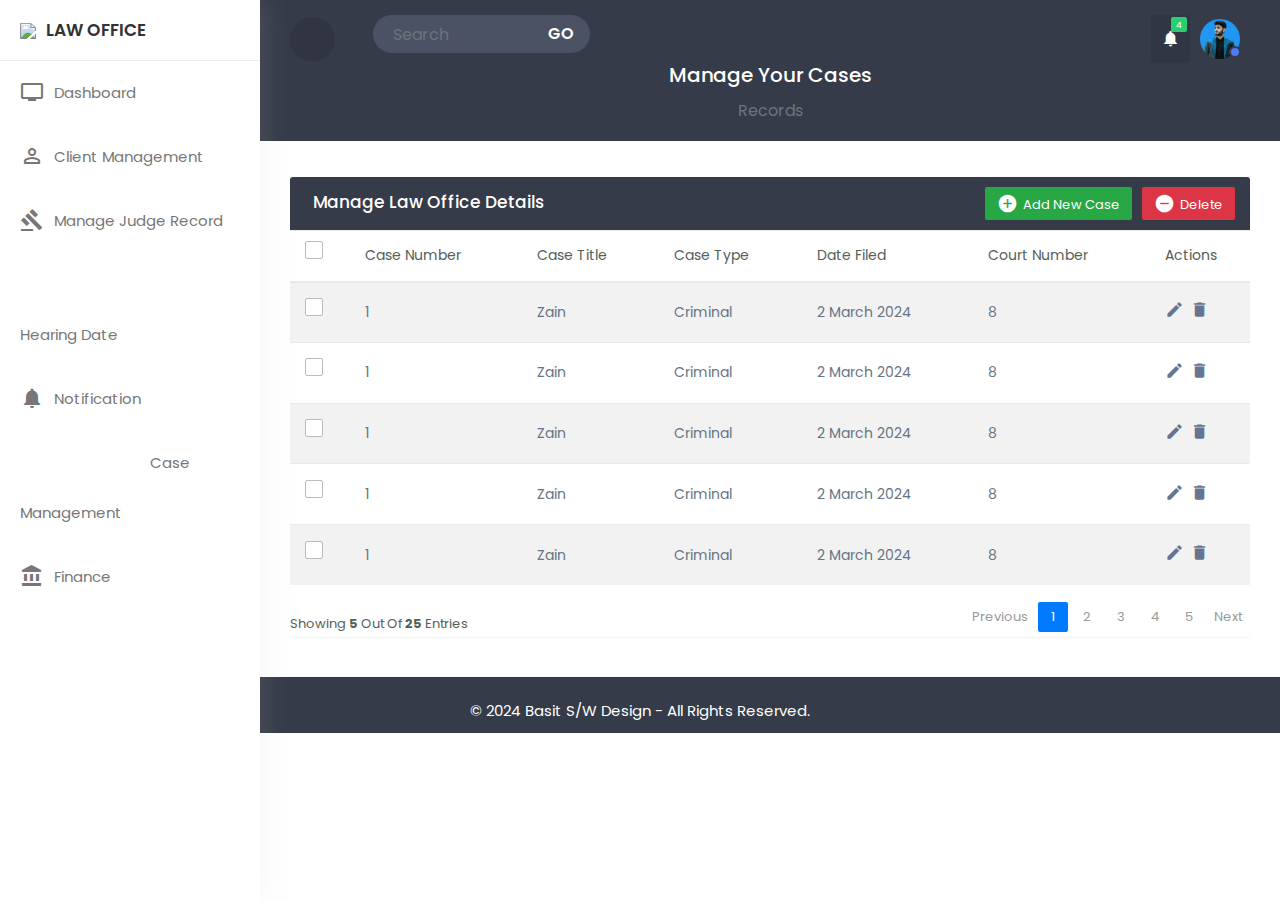
==== case.html @ 6ef359a7 "active" ====
<!doctype html>
<html lang="en">

<head>
  <!-- Required meta tags -->
  <meta charset="utf-8">
  <meta name="viewport" content="width=device-width, initial-scale=1, shrink-to-fit=no">
  <meta name="viewport" content="width=device-width, initial-scale=1, minimum-scale=1, maximum-scale=1">
  <title>AACMS</title>
  <!-- Bootstrap CSS -->
  <link rel="stylesheet" href="css/bootstrap.min.css">
  <!----css3---->
  <link rel="stylesheet" href="css/custom.css">


  <!--google fonts -->
  <link rel="stylesheet"
    href="https://fonts.googleapis.com/css2?family=Material+Symbols+Outlined:opsz,wght,FILL,GRAD@20..48,100..700,0..1,-50..200" />
  <link rel="preconnect" href="https://fonts.googleapis.com">
  <link rel="preconnect" href="https://fonts.gstatic.com" crossorigin>
  <link href="https://fonts.googleapis.com/css2?family=Poppins:wght@300;400;500;600&display=swap" rel="stylesheet">


  <!--google material icon-->
  <link href="https://fonts.googleapis.com/css2?family=Material+Icons" rel="stylesheet">

</head>

<body>


  <div class="wrapper">


    <div class="body-overlay"></div>

    <!-------------------------sidebar------------>
    <!-- Sidebar  -->
    <nav id="sidebar">
      <div class="sidebar-header">
        <h3><img
            src="https://img.freepik.com/free-vector/hand-drawn-advocate-logo-design_23-2150652384.jpg?size=338&ext=jpg&ga=GA1.1.1395880969.1710115200&semt=ais"
            class="img-fluid" /><span>Law Office</span></h3>
      </div>
      <ul class="list-unstyled components">
        <li class="dropdown">

          <a href="./home.html">
            <i class="material-icons">tv</i>Dashboard</a>
        </li>


        <li class="dropdown">
          <a href="./Client.html">
            <i class="material-icons">person_outline</i>Client Management</a>
          <!-- <ul class="collapse list-unstyled menu" id="homeSubmenu1">
                        <li>
                            <a href="#">Home 1</a>
                        </li>
                        <li>
                            <a href="#">Home 2</a>
                        </li>
                        <li>
                            <a href="#">Home 3</a>
                        </li>
                    </ul> -->
        </li>

        <li class="dropdown">
          <a href="./judge.html">
            <i class="material-icons">gavel</i>Manage Judge Record</a>
        </li>

        <li class="dropdown">
          <a href="#homeSubmenu1" data-toggle="collapse" aria-expanded="false">
            <i class="material-icons">calendar_month</i>Hearing Date</a>
        </li>
        <li class="dropdown">
          <a href="#homeSubmenu1" data-toggle="collapse" aria-expanded="false">
            <i class="material-icons">notifications</i>Notification</a>
        </li>

        <li class="dropdown">
          <a href="./Client.html">
            <i class="material-icons">cases</i>Case Management</a>
        </li>



        <li class="dropdown">
          <a href="./finance.html">
            <i class="material-icons">account_balance</i>Finance</a>
        </li>


        <!-- <li class="dropdown">
                    <a href="#pageSubmenu7" data-toggle="collapse" aria-expanded="false" 
					class="dropdown-toggle">
					<i class="material-icons">content_copy</i><span>Pages</span></a>
                    <ul class="collapse list-unstyled menu" id="pageSubmenu7">
                        <li>
                            <a href="#">Page 1</a>
                        </li>
                        <li>
                            <a href="#">Page 2</a>
                        </li>
                        <li>
                            <a href="#">Page 3</a>
                        </li>
                    </ul>
                </li>
               
               <li class="">
                    <a href="#"><i class="material-icons">date_range</i><span>copy</span></a>
                </li>
				
				 <li  class="">
                    <a href="#"><i class="material-icons">library_books</i><span>Calender
					</span></a>
                </li>
               
               
            </ul> -->


    </nav>




    <!--------page-content---------------->

    <div id="content">

      <!--top--navbar----design--------->

      <div class="top-navbar">
        <div class="xp-topbar">

          <!-- Start XP Row -->
          <div class="row">
            <!-- Start XP Col -->
            <div class="col-2 col-md-1 col-lg-1 order-2 order-md-1 align-self-center">
              <div class="xp-menubar">
                <span class="material-icons text-white">signal_cellular_alt
                </span>
              </div>
            </div>
            <!-- End XP Col -->

            <!-- Start XP Col -->
            <div class="col-md-5 col-lg-3 order-3 order-md-2">
              <div class="xp-searchbar">
                <form>
                  <div class="input-group">
                    <input type="search" class="form-control" placeholder="Search">
                    <div class="input-group-append">
                      <button class="btn" type="submit" id="button-addon2">GO</button>
                    </div>
                  </div>
                </form>
              </div>
            </div>
            <!-- End XP Col -->

            <!-- Start XP Col -->
            <div class="col-10 col-md-6 col-lg-8 order-1 order-md-3">
              <div class="xp-profilebar text-right">
                <nav class="navbar p-0">
                  <ul class="nav navbar-nav flex-row ml-auto">
                    <li class="dropdown nav-item active">
                      <a href="#" class="nav-link" data-toggle="dropdown">
                        <span class="material-icons">notifications</span>
                        <span class="notification">4</span>
                      </a>
                      <ul class="dropdown-menu">
                        <li>
                          <a href="#">You have 5 new messages</a>
                        </li>


                      </ul>
                    </li>

                    <li class="nav-item dropdown">
                      <a class="nav-link" href="#" data-toggle="dropdown">
                        <img src="img\zain.jpg" style="width:40px; border-radius:50%;" />
                        <span class="xp-user-live"></span>
                      </a>
                      <ul class="dropdown-menu small-menu">
                        <li>
                          <a href="#">
                            <span class="material-icons">
                              person_outline
                            </span>Profile

                          </a>
                        </li>
                        <li>
                          <a href="#"><span class="material-icons">
                              settings
                            </span>Settings</a>
                        </li>
                        <li>
                          <a href="#"><span class="material-icons">
                              logout</span>Logout</a>
                        </li>
                      </ul>
                    </li>
                  </ul>


                </nav>

              </div>
            </div>
            <!-- End XP Col -->

          </div>
          <!-- End XP Row -->

        </div>
        <div class="xp-breadcrumbbar text-center">
          <h4 class="page-title">Manage Your Cases</h4>
          <ol class="breadcrumb">

            <li class="breadcrumb-item active" aria-current="page">Records</li>
          </ol>
        </div>

      </div>



      <!-- ------main-content------------->
      <div class="main-content">
        <div class="row">

          <div class="col-md-12">
            <div class="table-wrapper">
              <div class="table-title">
                <div class="row">
                  <div class="col-sm-6 p-0 d-flex justify-content-lg-start justify-content-center">
                    <h2 class="ml-lg-2">Manage Law Office Details</h2>
                  </div>
                  <div class="col-sm-6 p-0 d-flex justify-content-lg-end justify-content-center">
                    <a href="#addEmployeeModal" class="btn btn-success" data-toggle="modal">
                      <i class="material-icons">&#xE147;</i> <span>Add New Case</span></a>
                    <a href="#deleteEmployeeModal" class="btn btn-danger" data-toggle="modal">
                      <i class="material-icons">&#xE15C;</i> <span>Delete</span></a>
                  </div>
                </div>
              </div>
              <table class="table table-striped table-hover">
                <thead>
                  <tr>
                    <th>
                      <span class="custom-checkbox">
                        <input type="checkbox" id="selectAll">
                        <label for="selectAll"></label>
                      </span>
                    </th>
                    <th>Case Number</th>
                    <th>Case Title</th>
                    <th>Case Type</th>
                    <th>Date Filed</th>
                    <th>Court Number</th>
                    <th>Actions</th>
                  </tr>
                </thead>
                <tbody>
                  <tr>
                    <td>
                      <span class="custom-checkbox">
                        <input type="checkbox" id="checkbox1" name="options[]" value="1">
                        <label for="checkbox1"></label>
                      </span>
                    </td>
                    <td>1</td>
                    <td>zain</td>
                    <td>criminal</td>
                    <td>2 march 2024</td>
                    <td>8</td>
                    <td>
                      <a href="#editEmployeeModal" class="edit" data-toggle="modal">
                        <i class="material-icons" data-toggle="tooltip" title="Edit">&#xE254;</i></a>
                      <a href="#deleteEmployeeModal" class="delete" data-toggle="modal">
                        <i class="material-icons" data-toggle="tooltip" title="Delete">&#xE872;</i></a>
                    </td>
                  </tr>
                  <tr>
                    <td>
                      <span class="custom-checkbox">
                        <input type="checkbox" id="checkbox2" name="options[]" value="1">
                        <label for="checkbox2"></label>
                      </span>
                    </td>
                    <td>1</td>
                    <td>zain</td>
                    <td>criminal</td>
                    <td>2 march 2024</td>
                    <td>8</td>
                    <td>
                      <a href="#editEmployeeModal" class="edit" data-toggle="modal">
                        <i class="material-icons" data-toggle="tooltip" title="Edit">&#xE254;</i></a>
                      <a href="#deleteEmployeeModal" class="delete" data-toggle="modal">
                        <i class="material-icons" data-toggle="tooltip" title="Delete">&#xE872;</i></a>
                    </td>
                  </tr>
                  <tr>
                    <td>
                      <span class="custom-checkbox">
                        <input type="checkbox" id="checkbox3" name="options[]" value="1">
                        <label for="checkbox3"></label>
                      </span>
                    </td>
                    <td>1</td>
                    <td>zain</td>
                    <td>criminal</td>
                    <td>2 march 2024</td>
                    <td>8</td>
                    <td>
                      <a href="#editEmployeeModal" class="edit" data-toggle="modal">
                        <i class="material-icons" data-toggle="tooltip" title="Edit">&#xE254;</i></a>
                      <a href="#deleteEmployeeModal" class="delete" data-toggle="modal">
                        <i class="material-icons" data-toggle="tooltip" title="Delete">&#xE872;</i></a>
                    </td>
                  </tr>
                  <tr>
                    <td>
                      <span class="custom-checkbox">
                        <input type="checkbox" id="checkbox4" name="options[]" value="1">
                        <label for="checkbox4"></label>
                      </span>
                    </td>
                    <td>1</td>
                    <td>zain</td>
                    <td>criminal</td>
                    <td>2 march 2024</td>
                    <td>8</td>
                    <td>
                      <a href="#editEmployeeModal" class="edit" data-toggle="modal">
                        <i class="material-icons" data-toggle="tooltip" title="Edit">&#xE254;</i></a>
                      <a href="#deleteEmployeeModal" class="delete" data-toggle="modal">
                        <i class="material-icons" data-toggle="tooltip" title="Delete">&#xE872;</i></a>
                    </td>
                  </tr>
                  <tr>
                    <td>
                      <span class="custom-checkbox">
                        <input type="checkbox" id="checkbox5" name="options[]" value="1">
                        <label for="checkbox5"></label>
                      </span>
                    </td>
                    <td>1</td>
                    <td>zain</td>
                    <td>criminal</td>
                    <td>2 march 2024</td>
                    <td>8</td>
                    <td>
                      <a href="#editEmployeeModal" class="edit" data-toggle="modal">
                        <i class="material-icons" data-toggle="tooltip" title="Edit">&#xE254;</i></a>
                      <a href="#deleteEmployeeModal" class="delete" data-toggle="modal">
                        <i class="material-icons" data-toggle="tooltip" title="Delete">&#xE872;</i></a>
                    </td>
                  </tr>
                </tbody>
              </table>
              <div class="clearfix">
                <div class="hint-text">Showing <b>5</b> out of <b>25</b> entries</div>
                <ul class="pagination">
                  <li class="page-item disabled"><a href="#">Previous</a></li>
                  <li class="page-item active"><a href="#" class="page-link">1</a></li>
                  <li class="page-item"><a href="#" class="page-link">2</a></li>
                  <li class="page-item "><a href="#" class="page-link">3</a></li>
                  <li class="page-item"><a href="#" class="page-link">4</a></li>
                  <li class="page-item"><a href="#" class="page-link">5</a></li>
                  <li class="page-item"><a href="#" class="page-link">Next</a></li>
                </ul>
              </div>
            </div>
          </div>
          <!-- Edit Modal HTML  -->
          <div id="addEmployeeModal" class="modal fade">
            <div class="modal-dialog">
              <div class="modal-content">
                <form>
                  <div class="modal-header">
                    <h4 class="modal-title">Add Case</h4>
                    <button type="button" class="close" data-dismiss="modal" aria-hidden="true">&times;</button>
                  </div>
                  <div class="modal-body">
                    <div class="form-group">
                      <label>Case Number</label>
                      <input type="text" class="form-control" required>
                    </div>
                    <div class="form-group">
                      <label>Case Title</label>
                      <input type="text" class="form-control" required>
                    </div>
                    <div class="form-group">
                      <label>Case Type</label>
                      <input type="text" class="form-control" required>
                    </div>
            
                    <div class="form-group">
                      <label>Date Filed</label>
                      <input type="date" class="form-control" required>
                    </div>
                    <div class="form-group">
                        <label>Court Number</label>
                        <input type="text" class="form-control" required>
                      </div>
                  </div>
                  <div class="modal-footer">
                    <input type="button" class="btn btn-default" data-dismiss="modal" value="Cancel">
                    <input type="submit" class="btn btn-success" value="Add">
                  </div>
                </form>
              </div>
            </div>
          </div>
          <!-- Edit Modal HTML -->
          <div id="editEmployeeModal" class="modal fade">
            <div class="modal-dialog">
              <div class="modal-content">
                <form>
                  <div class="modal-header">
                    <h4 class="modal-title">Edit Case</h4>
                    <button type="button" class="close" data-dismiss="modal" aria-hidden="true">&times;</button>
                  </div>
                  <div class="modal-body">
                    <div class="form-group">
                      <label>Case Number</label>
                      <input type="text" class="form-control" required>
                    </div>
                    <!-- new addition -->
                    <div class="form-group">
                      <label>Case Title</label>
                      <input type="text" class="form-control" required>
                    </div>
                    <!-- end new addition -->
                    
                    <div class="form-group">
                        <label>Case Type</label>
                        <input type="text" class="form-control" required>
                      </div>
                    <div class="form-group">
                      <label>Date Filed</label>
                      <input type="date" class="form-control" required>
                    </div>
                    <div class="form-group">
                      <label>Court Number</label>
                      <input type="text" class="form-control" required>
                    </div>
                  </div>
                  <div class="modal-footer">
                    <input type="button" class="btn btn-default" data-dismiss="modal" value="Cancel">
                    <input type="submit" class="btn btn-info" value="Save">
                  </div>
                </form>
              </div>
            </div>
          </div>



          <!-- Delete Modal HTML -->
          <div id="deleteEmployeeModal" class="modal fade">
            <div class="modal-dialog">
              <div class="modal-content">
                <form>
                  <div class="modal-header">
                    <h4 class="modal-title">Delete Cases</h4>
                    <button type="button" class="close" data-dismiss="modal" aria-hidden="true">&times;</button>
                  </div>
                  <div class="modal-body">
                    <p>Are you sure you want to delete these Records?</p>
                    <p class="text-warning"><small>This action cannot be undone.</small></p>
                  </div>
                  <div class="modal-footer">
                    <input type="button" class="btn btn-default" data-dismiss="modal" value="Cancel">
                    <input type="submit" class="btn btn-danger" value="Delete">
                  </div>
                </form>
              </div>
            </div>
          </div>


        </div>


        <!---footer---->


      </div>


    </div>
  </div>


  <!----------html code compleate----------->



  <footer class="footer">
    <div class="container-fluid">
      <div class="footer-in">
        <p class="mb-0">&copy 2024 Basit S/w design - All Rights Reserved.</p>
      </div>
    </div>
  </footer>





  <!-- Optional JavaScript -->
  <!-- jQuery first, then Popper.js, then Bootstrap JS -->
  <script src="js/jquery-3.3.1.slim.min.js"></script>
  <script src="js/popper.min.js"></script>
  <script src="js/bootstrap.min.js"></script>
  <script src="js/jquery-3.3.1.min.js"></script>


  <script type="text/javascript">

    $(document).ready(function () {
      $(".xp-menubar").on('click', function () {
        $('#sidebar').toggleClass('active');
        $('#content').toggleClass('active');
      });

      $(".xp-menubar,.body-overlay").on('click', function () {
        $('#sidebar,.body-overlay').toggleClass('show-nav');
      });

    });

  </script>





</body>

</html>
---- css/custom.css ----
:root{
    --clr-primary:#7380ec;
    --clr-danger:#ff7782;
    --clr-success:#41f1b6;
    --clr-white:#fff;
    --clr-info-dark:#7d8da1;
    --clr-info-light:#dce1eb;
    --clr-dark:#363949;
    --clr-light:rgba(132, 139, 200, 0.18);
    --clr-primary-variant:#111e88;
    --clr-dark-variant:#677483;
    --clr-color-background:#f9f9f9f9;
    --card-border-radius:2rem;
    --border-radius-1:0.4rem;
    --border-radius-2:0.8rem;
    --border-radius-3:1.2rem;

    --card-padding:1.8rem;
    --padding-1:1.2rem;
    --box-shadow:0 2rem 3rem var(--clr-light);
}
body,html{
	line-height:1.8;
	font-family:'Poppins',sans-serif;
	color:#555e58;
	text-transform:capitalize;
	font-weight:400;
	margin:0px;
	padding:0px;
}


/*==========================================================
  material-icon font-style
  ================================*/


@font-face {
  font-family: 'Material Icons';
  font-style: normal;
  font-weight: 400;
  src: url(https://example.com/MaterialIcons-Regular.eot); /* For IE6-8 */
  src: local('Material Icons'),
    local('MaterialIcons-Regular'),
    url(https://example.com/MaterialIcons-Regular.woff2) format('woff2'),
    url(https://example.com/MaterialIcons-Regular.woff) format('woff'),
    url(https://example.com/MaterialIcons-Regular.ttf) format('truetype');
}



.material-icons {
  font-family: 'Material Icons';
  font-weight: normal;
  font-style: normal;
  font-size: 24px;  /* Preferred icon size */
  display: inline-block;
  line-height: 1;
  text-transform: none;
  letter-spacing: normal;
  word-wrap: normal;
  white-space: nowrap;
  direction: ltr;

  /* Support for all WebKit browsers. */
  -webkit-font-smoothing: antialiased;
  /* Support for Safari and Chrome. */
  text-rendering: optimizeLegibility;

  /* Support for Firefox. */
  -moz-osx-font-smoothing: grayscale;

  /* Support for IE. */
  font-feature-settings: 'liga';
}

/*==========================================================
  material-icon font-style end
  ================================*/
  
  
/*   
  h1,h2,h3,h4,h5,h6,.h1,.21,.h3,.h4{
	   font-weight:400;
	   line-height;1.5em;
  } */
  
  p{
	   font-size:15px;
	   margin:12px 0 0;
	   line-height:24px;
  }
  
  a{
	  color:#333;
	  font-weight:400;
	  
  }
  
  
  button:focus{
	  box-shadow:none;
	  outline:none;
	  border:none;
  }
  
  
  button{
	  cursor:pointer;
  }
  
  ul,ol{
	  padding:0px;
	  margin:0px;
	  list-style:none;
  }
  
  a,a:hover,a:focus{
	  color:#333;
	  text-decoration:none;
	  transition:all 0.3s;
  }
  
  
  .wrapper{
	position:relative;
width:100%;
overflow:auto;	
  }
  
  /*=========sidebar---design------*/
  
  #sidebar{
	  position:fixed;
	  height:100%!important;
	  top:0;
	  left:0;
	  bottom:0;
	  z-index:10;
	  width:260px;
	  overflow:auto;
	  transition:all 0.3s;
	  background-color:#fff;
	  box-shadow:0 0 30px 0 rgba(200 200 200 / 20%);
  }
  
  
  @media only screen and (min-width:992px){
	  #sidebar.active{
		  left:-260px;
		  height:100%!important;
		  position:absolute!important;
		  overflow:visible!important;
		  top:0;
		  z-index:666;
		  float:left!important;
		  bottom:0!important;
	  }
	  
	  #content{
		  width:calc(100% - 260px);
		  position:relative;
		  float:right;
		  transition:all 0.3s;
	  }
	  
	  #content.active{
		  width:100%;
	  }
	  
  }
  
  
  #sidebar::-webkit-scrollbar{
	  width:5px;
	  border-radius:10px;
	  background-color:#eee;
	  display:none;
  }
  
  #sidebar::-webkit-scrollbar-thumbs{
	  width:5px;
	  border-radius:10px;
	  background-color:#333;
	  display:none;
  }
  
   #sidebar:hover::-webkit-scrollbar-thumbs{
	  display:block;
  }
  
   #sidebar:hover::-webkit-scrollbar{
	  display:block;
  }
  
  #sidebar .sidebar-header{
	  padding:20px;
	  background-color:#fff;
	  border-bottom:1px solid #eee;
  }
  
  .sidebar-header h3{
	  color:#333;
	  font-size:17px;
	  margin:0px;
	  text-transform:uppercase;
	  transition:all 0.5s ease;
	  font-weight:600;
  }
  
   .sidebar-header h3 img{
	   width:45px;
	   margin-right:10px;
   }
  
  #sidebar ul li{
	  padding:2px 0px;
  }
  
   #sidebar ul li.active> a{
	   color:#4c7cf3;
	   background-color:#DBE5FD;
   }
   
   
   #sidebar ul li.active> a i{
	    color:#4c7cf3;
   }
   
   
   
     #sidebar ul li a:hover{
		  color:#4c7cf3;
		  background-color:#DBE5FD;
	 }
   
   
   /* .dropdown-toggle::after{
	   position:absolute;
	   right:22px;
	   top:18px;
	   color:#777777;
   } */
   
   /* #sidebar ul li.dropdown{
	   position:sticky;
   } */
   
   
     #sidebar ul.component{
		 padding:20px 0px;  
	 }
   
   #sidebar ul li a{
	   padding:5px 10px 5px 20px;
	   line-height:50px;
	   font-size:15px;
	   position:relative;
	   font-weight:400;
	   display:block;
	   color:#777777;
	   text-transform:capitalize;
   }
   
      #sidebar ul li a i{
		  position:relative;
		  margin-right:10px;
		  top:6px;
	  }
  
  
    /*=========sidebar---design- end-----*/
	
	
	 /*========main-content- navbardesign -start-----*/
	
	 /* DASHBOARD NEW CONTENT STYLING START */
	 .date{
		display: inline-block;
		background-color: var(--clr-white);
		border-radius: var(--border-radius-1);
		margin-top: 1rem;
		padding: 0.5rem 1.6rem;
	}
	.insights{
		display: grid;
		grid-template-columns: repeat(3,1fr);
		gap: 1.6rem;
	}
	.insights>div{
		background-color: var(--clr-white);
		padding: var(--card-padding);
		border-radius: var(--card-border-radius);
		margin-top: 1rem;
		margin-left: 20px;
		box-shadow: var(--box-shadow);
		transition: all .3s ease;
	}
	.insights > div:hover{
		box-shadow: none;
	}
	.insights > div span{
		background: coral;
		padding: 0.5rem;
		border-radius: 50%;
		color: var(--clr-white);
		font-size: 2rem;
	}
	.insights > div.client span{
		background: var(--clr-danger);
	}
	.insights > div.finance span{
		background: var(--clr-success);
	}
	.insights > div .middle{
		display: flex;
		align-items: center;
		justify-content:space-between;
	}
	 .insights > div .middle h1{
		font-size: 1.6rem;
	}
	 h1{
		color: var(--clr-dark);
	}
	.insights h1{
		color: var(--clr-dark);
	}
	.insights h3{
		color: var(--clr-dark);
	}
	.insights p{
		color: var(--clr-dark);
	}
	.insights .progress{
		position: relative;
		height: 68px;
		width: 68px;
		border-radius: 50px;
	}
	
	.insights svg{
		height: 150px;
		width: 150px;
		position: absolute;
		top: 0;
	
	}
	
	.insights svg circle{
		fill: none;
		stroke: var(--clr-primary);
		transform: rotate(270,80,80);
		stroke-width: 5;
	}
	.insights .client svg circle{
		stroke-dashoffset: 10;
		stroke-dasharray: 100;
	}
	
	.insights .finance svg circle{
		stroke-dashoffset: 0;
		stroke-dasharray: 150;
	}
	
	.insights .analytics svg circle{
		stroke-dashoffset: 50;
		stroke-dasharray: 200;
	}
	.insights .client svg circle{
		stroke: var(--clr-danger);
	}
	
	.insights .finance svg circle{
		stroke: var(--clr-success);
	}
	.progress{
		background-color:transparent;
		overflow:visible;
	}
	
	.insights .progress .number{
		position: absolute;
		top: 5%;
		left: 5%;
		height: 100%;
		width: 100%;
		display: flex;
		justify-content: center;
		align-items: center;
	}

	  /* DASHBOARD NEW CONTENT STYLING END */
	  /* Recent client update style */
.recentclients{
    margin-top: 2rem;
}
.recentclients h2{
    color: var(--clr-dark);
}
 .recentclients table{
  background-color: var(--clr-white);
  width: 100%;
  border-radius: var(--card-border-radius);
  padding: var(--card-padding);
  text-align: center;
  box-shadow: var(--box-shadow);
  transition: all .3s ease;
  color: var(--clr-dark);
}
.recent_clients table:hover{
    box-shadow: none;
}
table tbody tr{
    height: 3.8rem;
    border-bottom: 1px solid var(--clr-white);
    color: var(--clr-dark-variant);
}
table tbody td{
height: 3.8rem;
border-bottom: 1px solid var(--clr-dark);

}  

table tbody tr:last-child td{
    border: none;
}
	  #content{
		  position:relative;
		  transition:all 0.5s;
		  background-attachment:#f9fafc;
	  }
	
	
	 .top-navbar{
		  width:100%;
		  z-index:9;
		  position:relative;
		  padding:15px 30px;
		  background-color:#353b48;
	 }
	 
	 .xd-topbar{
		 width:100%;
		 position:relative;
	 }
	 
	 input[type="search"]{
		 background-color:#4a5263;
		 color:#fff;
		 padding-left:20px;
		 border:none;
		 border-radius:50px 0px 0px 50px;
	 }
	 
	 .input-group-append{
		 margin-left:-1px;
	 }
	 
	 
	.xp-searchbar .btn{
		 background-color:#4a5263;
		 color:#fff;
		 font-weight:600;
		 font-size:16px;
		 border-radius:0 50px 50px 0;
		 padding:4px  15px;
	 }
	 
	 
	.xp-breadcrumbbar .page-title{
		font-size:20px;
		color:#fff;
		margin-bottom:0;
		margin-top:0;
	}
	 
	 .breadcrumb{
		 display:inline-flex;
		 background-color:transparent;
		 margin:0;
		 padding:10px 0 0;
	 }
	 
	 .breadcrumb .breadcrumb-item a{
		 color:#777777;
	 }
	 
	 .breadcrumb-item.active{
		 color:#6c757d;
	 }
	  
	  
	   .breadcrumb-item+.breadcrumb-item{
		   padding-left:.5rem;
	   }
	   
	   .main-content{
		   padding:30px 30px 0px 30px;
	   }
	   
	   .navbar{
		   background-color:#353B48;
		   color:#fff;
	   }
	   
	   .navbar-brand{
		   color:#fff;
	   }
	   
	   .navbar button{
		   background-color:transparent;
           border:none;		   
	   }
	   
	    .navbar button span{
			color:#fff;
		}
		
		.xp-menubar{
         border-radius:50%;
       width:45px;
height:45px;
line-height:45px;
text-align:center;
margin-right:20px;
border:none;
color:#fff;
cursor:pointer;
background-color:rgba(0,0,0,0.09);	   
		}
		
		
	  .xp-menubar span{
		margin:9px;
		padding:0px;
		transform:rotate(90deg);
	  }
	  
	  .navbar-nav > li.active{
		  color:#fff;
		  border-radius:4px;
		  background-color:rgba(0,0,0,0.08);
	  }
	  .navbar-nav > li > a{
		  color:#fff;
	  }
	  
	  .navbar .notification{
		  position:absolute;
		  top:2px;
		  right:3px;
		  display:block;
		  font-size:9px;
		  border:0;
		  background-color:#2bcd72;
		  min-width:15px;
		  text-align:center;
		  padding:1px 5px;
		  height:15px;
		  border-radius:2px;
		  line-height:14px;
	  }
	  
	  @media (max-width:768px){
		  .xp-searchbar{
			  margin-top:20px;
		  }
	  }
	  
	  /* .navbar-nav > li.show .dropdown-menu{
		  transform:translate3d(0,0,0);
		  opacity:1;
		  display:block;
		  visibility:visible;
	  } */
	  
	  /* .dropdown-menu{
		  border:0;
		  box-shadow:0 2px 5px 0 rgba(0 0 0 / 26%);
		  transform:translate3d(0, -20px ,0);
		  visibility:hidden;
		  position:absolute!important;
		  transition:all 150ms linear;
		  display:block;
		  min-width:15rem;
		  right:0;
		  left:auto;
		  opacity:0;
	  } */
	  
	  .small-menu{
		  min-width:10rem;
	  }
	  
	  
	  /* .dropdown-menu li > a{
		  font-size:13px;
		  padding:10px 20px;
		  margin:0 5px;
		  border-radius:2px;
		  font-weight:400;
		  transition:all 150ms linear;
	  } */
	  
	  
	  /* .dropdown-menu li > a .material-icons{
		  position:relative;
		  top:3px;
		  color:#777;
		  margin-right:6px;
		  font-size:16px;
		  
	  } */
	  
	  .navbar-nav > .active > a:focus{
		  color:#fff;
		  background-color:rgba(0,0,0,0.08);
	  }
	   .navbar-nav li a{
		   position:relative;
		   display:block;
		   padding:4px 10px!important;
	   }
	   
	  .nav-item .nav-link .material-icons{
		  position:relative;
		  top:10px;
		  font-size:19px;
	  }
	  
	  .xp-user-live{
		  position:absolute;
		  bottom:5px;
		  right:9px;
		  width:12px;
		  height:12px;
		  border-radius:50%;
		  border:2px solid #353b48;
		  background-color:#4c7cf3;
	  }
	  
	   /*---navbardesign -end-----*/
	   
	   
	   
	   /*--table design start----*/ 
	   
	   .table-wrapper {
    background-color: #fff;
    /* padding: 20px 25px; */
    margin:6px 0px 40px 0px;
    width: 100%;
    overflow: auto;
    border-radius: 3px;
    box-shadow: 0 1px 1px rgb(0 0 0 / 5%);
}
	   
	   .table-title{
		   background:#353b48;
		   color:#fff;
		   position:sticky;
		   top:0;
		   width:100%;
		   left:0;
		   padding:10px 30px;
		   border-radius:0px 0px 0 0;
	   }
	   
	   .table-title h2{
		   margin:5px 0  0;
		   font-size:17px;
	   }
	   
	   .table-title .btn-group{
		   float:right;
	   }
	   .table-title .btn{
		   color:#fff;
		   float:right;
		   font-size:13px;
		   border:none;
		   min-width:50px;
		   border-radius:2px;
		   border:none;
		   outline:none!important;
		   margin-left:10px;
	   }
	    .table-title .btn i{
			float:left;
			font-size:21px;
			margin-right:5px;
		}
		
		.table-title .btn span{
			float:left;
			margin-top:2px;
		}
		
		table.table tr th, table.table tr td{
			border-color:#e9e9e9;
			padding:8px 15px;
			font-size:14px;
			font-weight: 400;
			vertical-align:middle;
		}
		
		table.table tr th:first-child{
			width:60px;
		}
		
		table.table tr th:last-child{
			width:100px;
		}
		
	   table.table-stripped tbody tr:nth-of-type(odd){
		   background-color:#fcfcfc;
	   }
	   
	   table.table-stripped.table-hover tbody tr:hover{
		   background-color:#f5f5f5;
	   }
	   
	   table.table th i{
		   font-size:17px;
		   margin: 6px 5px;
		   cursor:pointer;
	   }
	   
	   table.table td:last-child{
		   opacity:0.9;
		   font-size:22px;
		   margin:0px 5px;
	   }
	   
	   table.table td a{
		   font-weight:bold;
		   color:#566787;
		   display:inline-block;
		   text-decoration:none;
		   outline:none!important;
	   }
	    table.table td a:hover{
			color:#2196F3;
		}
		
		.edit{
			color:#FFC107;
		}
		
	 .delete{
			color:#F44336;
		}
		
		table.table td  i{
			font-size:19px;
		}
		
			table.table .avatar{
			  border-radius:50%;
			  vertical-align:middle;
			  margin-right:10px;
			}
			
			.pagination{
				float:right;
				margin:0 0 5px;
			}
			
			.pagination  li a{
				border:none;
				font-size:13px;
				min-width:30px;
				min-height:30px;
				color:#999;
				margin:0 2px;
				line-height:30px;
				border-radius:2px!important;
				text-align:center;
				padding:0 6px;
			}
			
			.pagination  li a:hover{
				color:#666;
			}
			
			
			.pagination li.disabled i{
				color:#ccc;
				
			}
			
			.pagination li i{
				font-size:16px;
				padding-top:6px;
			}
			
			.hint-text{
				float:left;
				margin-top:10px;
				font-size:13px;
			}
			
			.custom-checkbox{
				position:relative;
			}
			
			
			.custom-checkbox input[type="checkbox"]{
				opacity:0;
				position:absolute;
				margin:5px 0 0  3px;
				z-index:9;
			}
			
			
			.custom-checkbox label:before{
				width:18px;
				height:18px;
			}
			.custom-checkbox label:before{
				content:"";
				margin-right:10px;
				display:inline-block;
				vertical-align:text-top;
				  background-color:#fff;
				  border:1px solid #bbb;
				  border-radius:2px;
				  box-sizing:border-box;
				  z-index:2;
			}
			
			
			.custom-checkbox input[type="checkbox"]:checked + label:after{
				content:"";
				position:absolute;
				left:6px;
				top:3px;
				width:6px;
				height:11px;
				border:solid #000;
				border-width:0 3px 3px 0;
				transform:inherit;
				z-index:3;
				transform:rotatez(45deg);
			}
			
				.custom-checkbox input[type="checkbox"]:checked + label:before{
					border-color:#03A9F4;
					background:#03A9F4;
				}
			
			
			.custom-checkbox input[type="checkbox"]:checked + label:after{
				border-color:#fff;
			}
			
			
			.custom-checkbox input[type="checkbox"]:disabled + label:before{
				color:#b8b8b8;
				cursor:auto;
				box-shadow:none;
				background:#ddd;
			}
			
	      /*--table design end----*/ 
	   
	   
	   /*-------modal-style start------*/
	   .modal .modal-dialog{
		   max-width:400px;
	   }
	   .modal .modal-header, .modal .modal-body,.modal .modal-footer{
		   padding:20px 30px;
	   }
	   .modal .modal-content{
		   border-radius:3px;
	   }
	   
	   .modal .modal-footer{
		   background:#ecf0f1;
		   border-radius:0 0 3px 3px;
	   }
	   
	   .modal .modal-title{
		   display:inline-block;
	   }
	   
	   .modal .form-control{
		   border-radius:2px;
		   box-shadow:none;
		   border-color:#dddddd;
	   }
	   
	    .modal textarea.form-control{
			resize:vertical;
		}
		
		  .modal .btn{
			  border-radius:2px;
			  min-width:100px;
		  }
		  
		  .modal form label{
			  font-weight:normal;
		  }
		  
		  
		  
		  
		  
		  
		  
	   
	   	   /*-------modal-style end------*/
		   
		   
		   
		      /*-------footer design start------*/
			  footer{
		       background-color:#353b48;
			   color:#fff;
			   text-align:center;
			   padding:10px 30px;
			   position:;
			   width:100%;
			   bottom: 0;
			   
			   
			  }
		   
		       /*-------footer design end------*/
		   
		   
		   
		   #sidebar.show-nav, .body-overlay.show-nav{
			   transform:translatex(0%);
			   opacity:1;
			   display:block;
			   visibility:visible;
			   z-index:;
		   }
		   
	   
	   
	  
	 /*========main-content- navbardesign -end-----*/
	
	
	@media only screen and (max-width:992px){
		#sidebar{
			position:fixed;
			top:0;
			 bottom:0;
			 z-index:10;
			 width:260px;
			 transform:translatex(-100%);
			 transition:all 150ms linear;
			 box-shadow:none!important;
		}
		
		.body-overlay{
			position:fixed;
			top:0;
			left:0;
			width:100%;
			height:100%;
			display:none;
			visibility:hidden;
			opacity:0;
			z-index:3;
			transition:all 150ms linear;
			background-color:rgba(0,0,0,0.5);
		}
	}
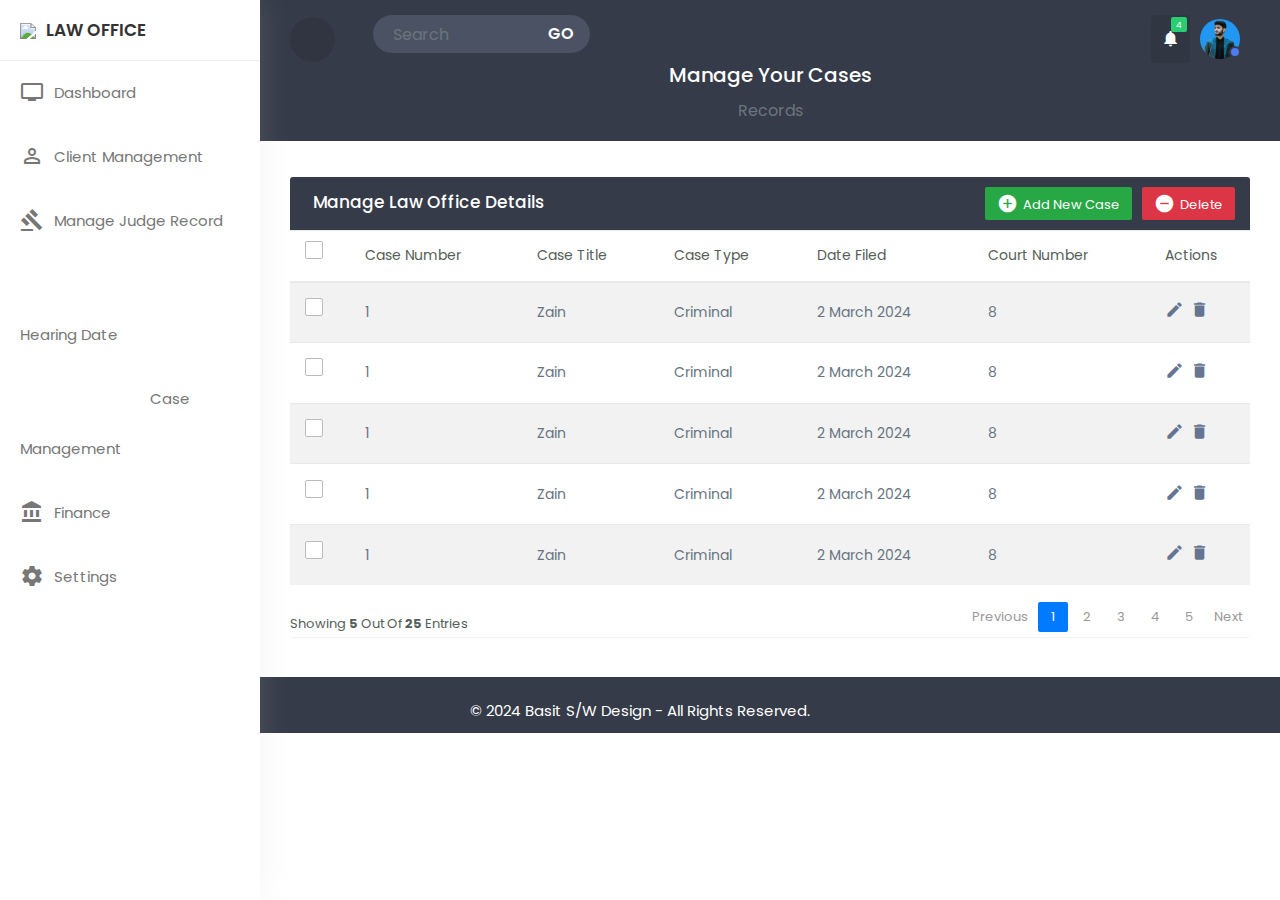
==== commit f5afd832: "change made" ====
--- a/case.html
+++ b/case.html
@@ -75,10 +75,10 @@
           <a href="#homeSubmenu1" data-toggle="collapse" aria-expanded="false">
             <i class="material-icons">calendar_month</i>Hearing Date</a>
         </li>
-        <li class="dropdown">
+        <!-- <li class="dropdown">
           <a href="#homeSubmenu1" data-toggle="collapse" aria-expanded="false">
             <i class="material-icons">notifications</i>Notification</a>
-        </li>
+        </li> -->
 
         <li class="dropdown">
           <a href="./Client.html">
@@ -92,7 +92,10 @@
             <i class="material-icons">account_balance</i>Finance</a>
         </li>
 
-
+        <li class="dropdown">
+          <a href="#homeSubmenu1" data-toggle="collapse" aria-expanded="false">
+            <i class="material-icons">settings</i>Settings</a>
+        </li>
         <!-- <li class="dropdown">
                     <a href="#pageSubmenu7" data-toggle="collapse" aria-expanded="false" 
 					class="dropdown-toggle">
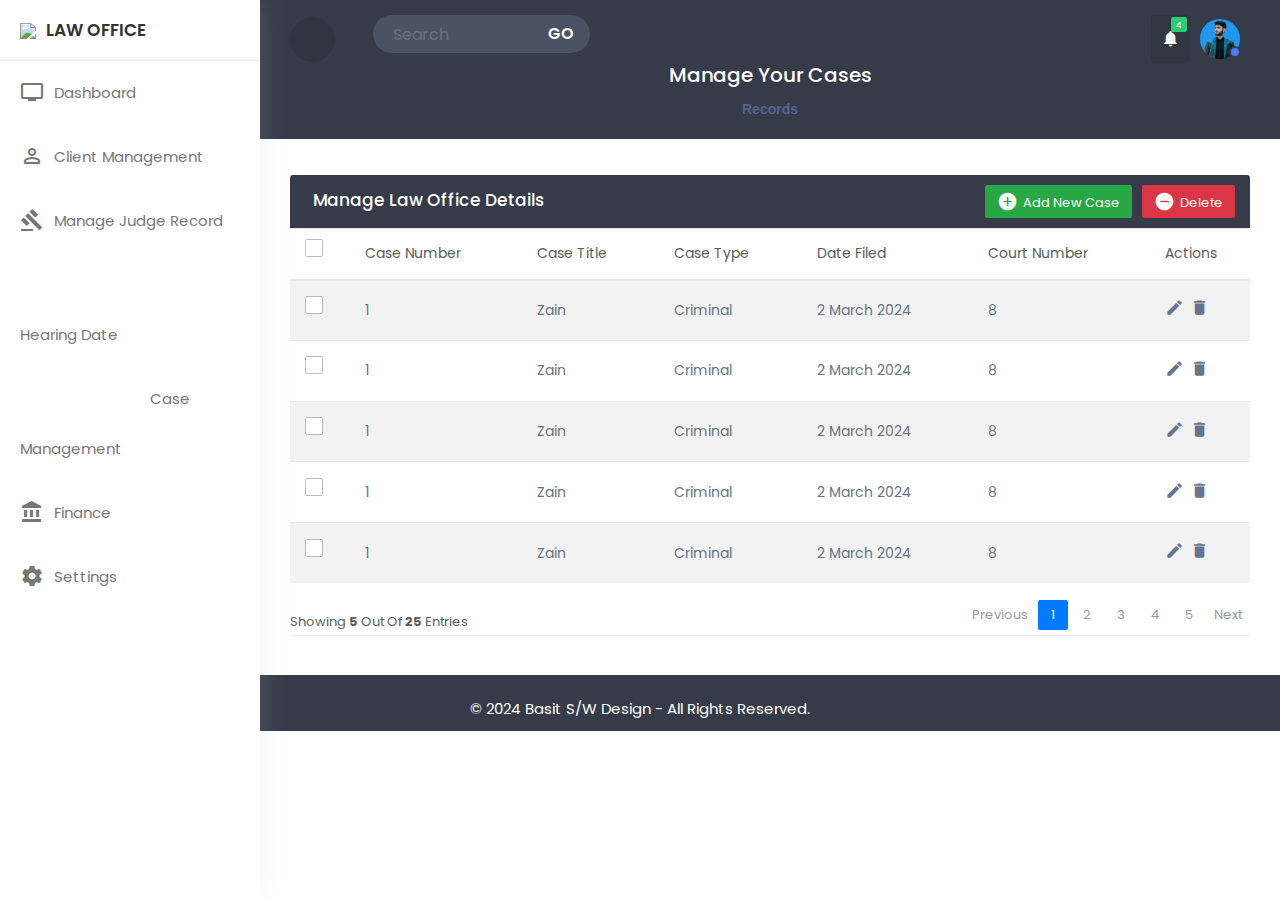
==== commit 1c3fbe6f: "setting and profile change complete" ====
--- a/case.html
+++ b/case.html
@@ -93,7 +93,7 @@
         </li>
 
         <li class="dropdown">
-          <a href="#homeSubmenu1" data-toggle="collapse" aria-expanded="false">
+          <a href="./setting.html">
             <i class="material-icons">settings</i>Settings</a>
         </li>
         <!-- <li class="dropdown">
@@ -199,11 +199,11 @@
 
                           </a>
                         </li>
-                        <li>
+                        <!-- <li>
                           <a href="#"><span class="material-icons">
                               settings
                             </span>Settings</a>
-                        </li>
+                        </li> -->
                         <li>
                           <a href="#"><span class="material-icons">
                               logout</span>Logout</a>
--- a/css/custom.css
+++ b/css/custom.css
@@ -973,11 +973,162 @@
 			background-color:rgba(0,0,0,0.5);
 		}
 	}
-	
-	
-	
-	
-	
+	/* pagetitle in profile */
+	.pagetitle {
+		margin-bottom: 10px;
+	  }
+	  
+	  .pagetitle h1 {
+		text-align: center;
+		font-size: 24px;
+		margin-bottom: 0;
+		font-weight: 600;
+		color: #f6f6f6;
+	  }
+	  
+	/* pagetitle in profile end*/
+	
+	/* Card */
+.card {
+	text-align: center;
+	margin-bottom: 30px;
+	margin-right: 55px;
+	border: none;
+	border-radius: 5px;
+	box-shadow: 0px 0 30px rgba(1, 41, 112, 0.1);
+  }
+  
+  .card-header,
+  .card-footer {
+	border-color: #ebeef4;
+	background-color: #fff;
+	color: #798eb3;
+	padding: 15px;
+  }
+  
+  .card-title {
+	padding: 20px 0 15px 0;
+	font-size: 18px;
+	font-weight: 500;
+	color: #012970;
+	font-family: "Poppins", sans-serif;
+  }
+  
+  .card-title span {
+	color: #899bbd;
+	font-size: 14px;
+	font-weight: 400;
+  }
+  
+  .card-body {
+	padding: 0 20px 20px 20px;
+  }
+  
+  .card-img-overlay {
+	background-color: rgba(255, 255, 255, 0.6);
+  }
+	
+	/* Breadcrumbs */
+.breadcrumb {
+	font-size: 14px;
+	font-family: "Nunito", sans-serif;
+	color: #899bbd;
+	font-weight: 600;
+  }
+  
+  .breadcrumb a {
+	color: #899bbd;
+	transition: 0.3s;
+  }
+  
+  .breadcrumb a:hover {
+	color: #51678f;
+  }
+  
+  .breadcrumb .breadcrumb-item::before {
+	color: #899bbd;
+  }
+  
+  .breadcrumb .active {
+	color: #51678f;
+	font-weight: 600;
+  }
+  
+  /* Bordered Tabs */
+  .nav-tabs-bordered {
+	border-bottom: 2px solid #ebeef4;
+  }
+  
+  .nav-tabs-bordered .nav-link {
+	margin-bottom: -2px;
+	border: none;
+	color: #2c384e;
+  }
+  
+  .nav-tabs-bordered .nav-link:hover,
+  .nav-tabs-bordered .nav-link:focus {
+	color: #4154f1;
+  }
+  
+  .nav-tabs-bordered .nav-link.active {
+	background-color: #fff;
+	color: #4154f1;
+	border-bottom: 2px solid #4154f1;
+  }
+
+  /*--------------------------------------------------------------
+# Profie Page
+--------------------------------------------------------------*/
+.profile .profile-card img {
+	max-width: 120px;
+  }
+  
+  .profile .profile-card h2 {
+	font-size: 24px;
+	font-weight: 700;
+	color: #2c384e;
+	margin: 10px 0 0 0;
+  }
+  
+  .profile .profile-card h3 {
+	font-size: 18px;
+  }
+  
+  .profile .profile-card .social-links a {
+	font-size: 20px;
+	display: inline-block;
+	color: rgba(1, 41, 112, 0.5);
+	line-height: 0;
+	margin-right: 10px;
+	transition: 0.3s;
+  }
+  
+  .profile .profile-card .social-links a:hover {
+	color: #012970;
+  }
+  
+  .profile .profile-overview .row {
+	margin-bottom: 20px;
+	font-size: 15px;
+  }
+  
+  .profile .profile-overview .card-title {
+	color: #012970;
+  }
+  
+  .profile .profile-overview .label {
+	font-weight: 600;
+	color: rgba(1, 41, 112, 0.6);
+  }
+  
+  .profile .profile-edit label {
+	font-weight: 600;
+	color: rgba(1, 41, 112, 0.6);
+  }
+  
+  .profile .profile-edit img {
+	max-width: 120px;
+  }
 	
 	
 	
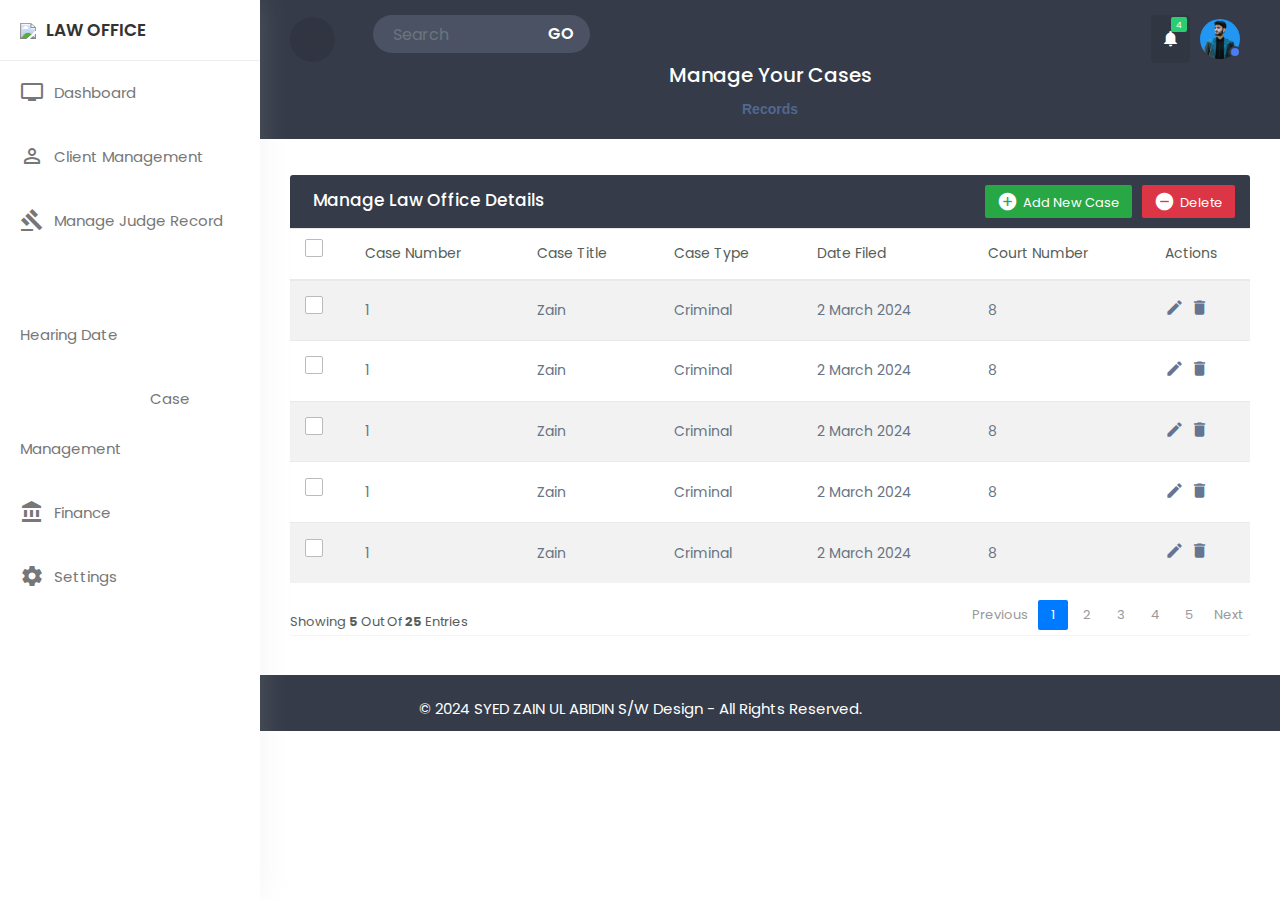
==== commit 062fcc2a: "footer adjust" ====
--- a/case.html
+++ b/case.html
@@ -511,7 +511,7 @@
   <footer class="footer">
     <div class="container-fluid">
       <div class="footer-in">
-        <p class="mb-0">&copy 2024 Basit S/w design - All Rights Reserved.</p>
+        <p class="mb-0">&copy 2024 SYED ZAIN UL ABIDIN S/w design - All Rights Reserved.</p>
       </div>
     </div>
   </footer>
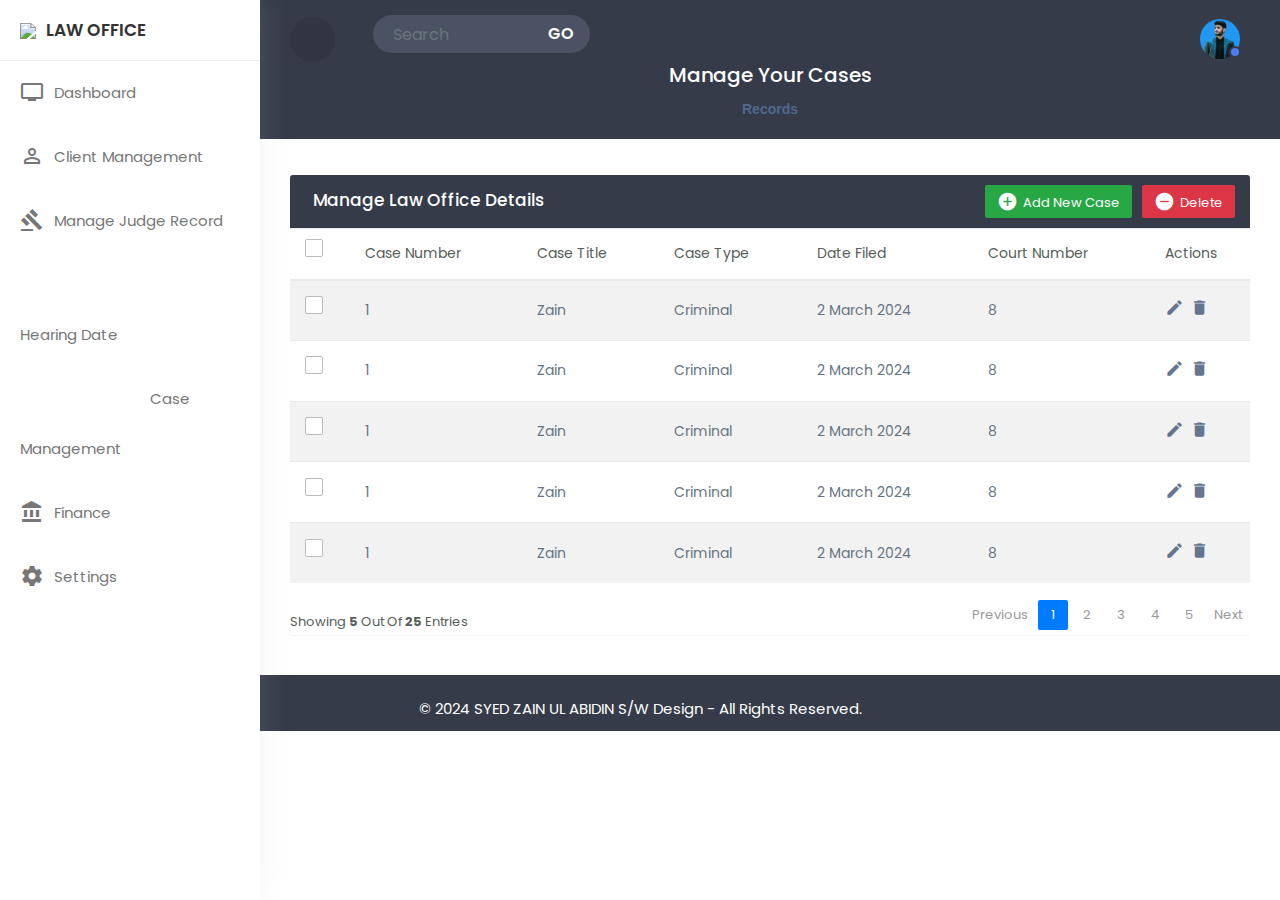
==== commit 7fa5d13c: "notification dismissed" ====
--- a/case.html
+++ b/case.html
@@ -171,7 +171,7 @@
               <div class="xp-profilebar text-right">
                 <nav class="navbar p-0">
                   <ul class="nav navbar-nav flex-row ml-auto">
-                    <li class="dropdown nav-item active">
+                    <!-- <li class="dropdown nav-item active">
                       <a href="#" class="nav-link" data-toggle="dropdown">
                         <span class="material-icons">notifications</span>
                         <span class="notification">4</span>
@@ -183,7 +183,7 @@
 
 
                       </ul>
-                    </li>
+                    </li> -->
 
                     <li class="nav-item dropdown">
                       <a class="nav-link" href="#" data-toggle="dropdown">
--- a/css/custom.css
+++ b/css/custom.css
@@ -209,7 +209,7 @@
   }
   
    .sidebar-header h3 img{
-	   width:45px;
+	   width: 70px;
 	   margin-right:10px;
    }
   
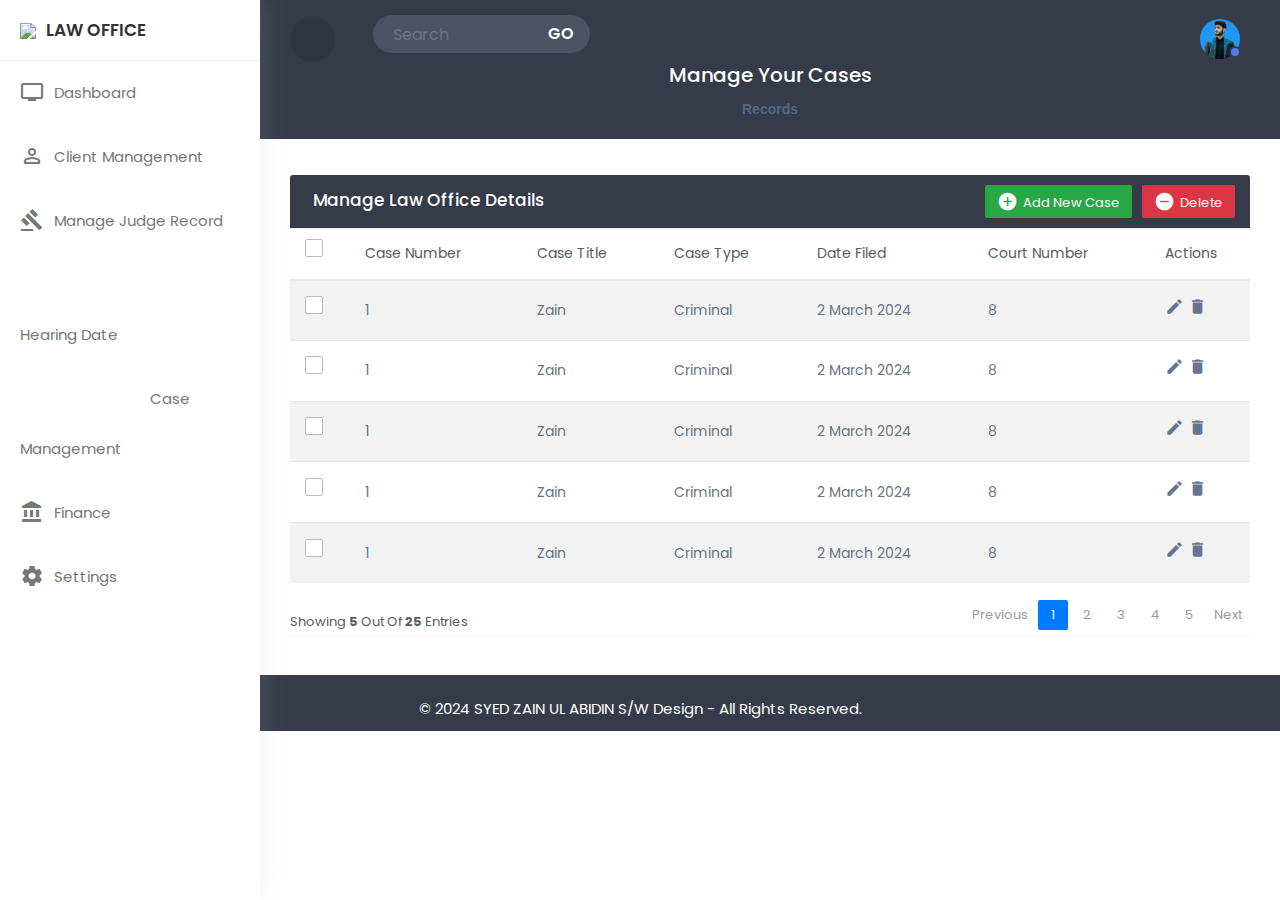
==== commit 813ac38a: "profile link" ====
--- a/case.html
+++ b/case.html
@@ -192,7 +192,7 @@
                       </a>
                       <ul class="dropdown-menu small-menu">
                         <li>
-                          <a href="#">
+                          <a href="./profile.html">
                             <span class="material-icons">
                               person_outline
                             </span>Profile
--- a/css/custom.css
+++ b/css/custom.css
@@ -729,7 +729,7 @@
 	   
 	   table.table td:last-child{
 		   opacity:0.9;
-		   font-size:22px;
+		   font-size:14px;
 		   margin:0px 5px;
 	   }
 	   
